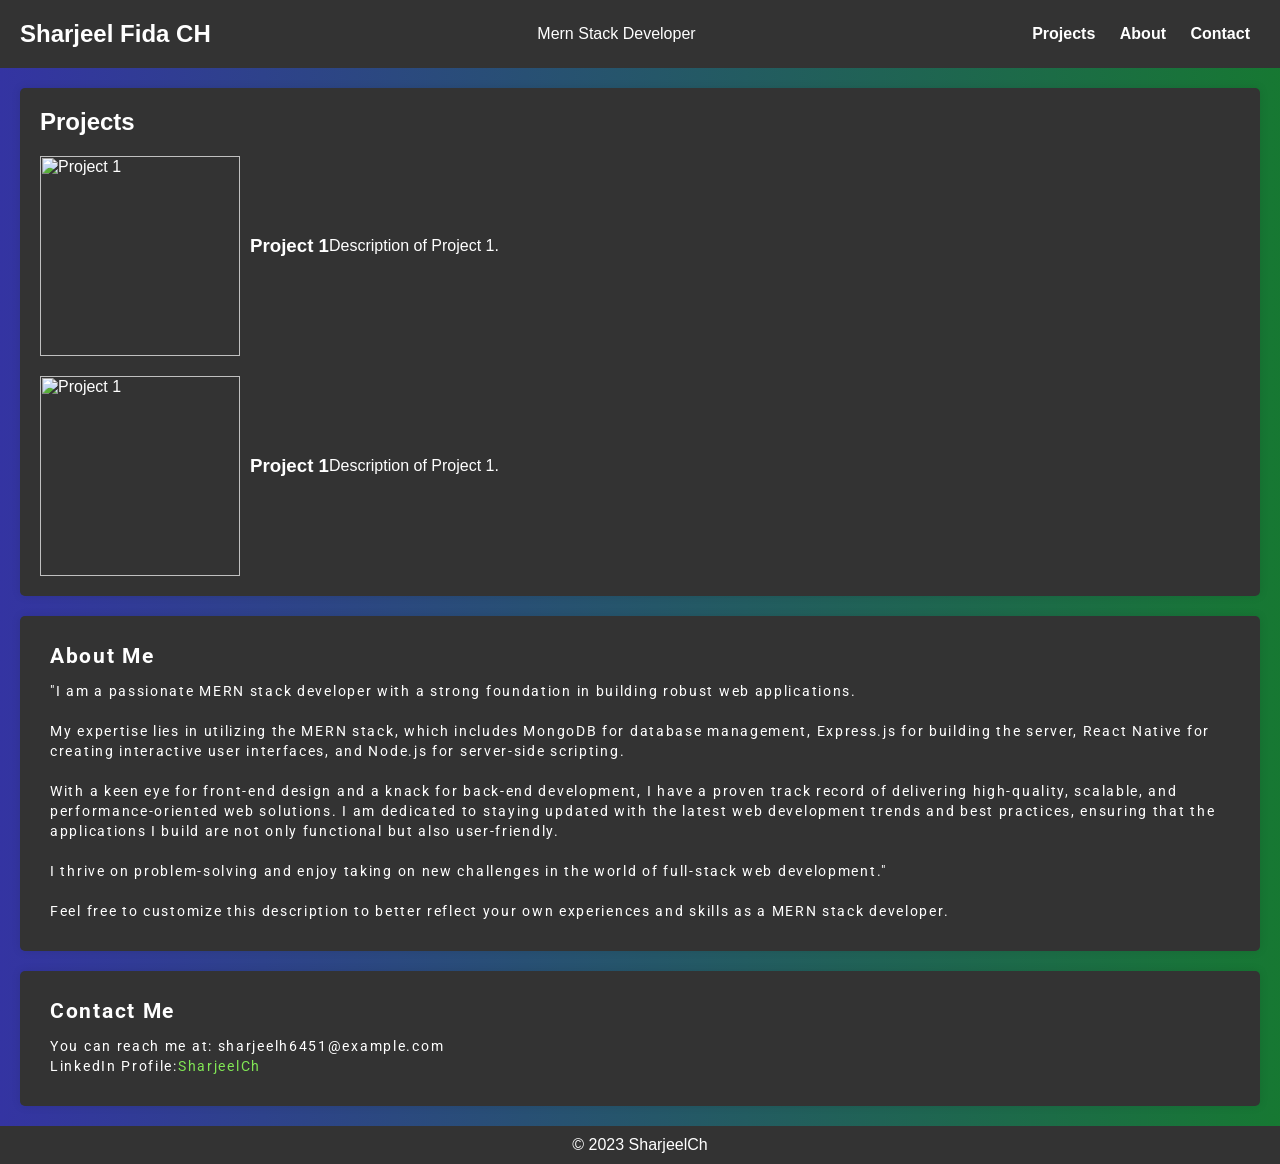
==== index.html @ 893f3784 "Update and rename web.html to index.html" ====
<html lang="en">
<head>
    <meta charset="UTF-8">
    <meta name="viewport" content="width=device-width, initial-scale=1.0">
    <title>My GitHub Portfolio</title>
    <link rel="stylesheet" href="cs.css">
    <link rel="stylesheet" href="https://fonts.googleapis.com/css?family=Roboto:400,700&display=swap">

</head>
<body>
    <header>
        <h2>Sharjeel Fida CH</h1>
        <p>Mern Stack Developer</p>
        <nav>
          <ul>
              <li><a href="#projects">Projects</a></li>
              <li><a href="#about">About</a></li>
              <li><a href="#contact">Contact</a></li>
          </ul>
      </nav>
    </header>
    
    <section id="projects">
        <h2>Projects</h2>
        <div class="project">
          <div class="project-content">
              <img src="addidas.jpeg" alt="Project 1">
              <h3>Project 1</h3>
              <p>Description of Project 1.</p>
          </div>
         
      </div>
      
      <div class="project">
        <div class="project-content">
            <img src="IMG_20230428_213446.jpg" alt="Project 1">
            <h3>Project 1</h3>
            <p>Description of Project 1.</p>
        </div>
       
    </div>
        <!-- Add more project sections as needed -->
    </section>
    <section id="about">
        <h2 class="ABOUTT">About Me</h2>
        <p>"I am a passionate MERN stack developer with a strong foundation in building robust web applications. <br> <br> My expertise lies in utilizing the MERN stack, which includes MongoDB for database management, Express.js for building the server, React Native for creating interactive user interfaces, and Node.js for server-side scripting. <br><br> With a keen eye for front-end design and a knack for back-end development, I have a proven track record of delivering high-quality, scalable, and performance-oriented web solutions. I am dedicated to staying updated with the latest web development trends and best practices, ensuring that the applications I build are not only functional but also user-friendly. <br><br> I thrive on problem-solving and enjoy taking on new challenges in the world of full-stack web development."
         <br><br> Feel free to customize this description to better reflect your own experiences and skills as a MERN stack developer.</p>
    </section>
    <section id="contact">
        <h2 class="CONTACTT">Contact Me</h2>
        <p>You can reach me at: sharjeelh6451@example.com</p>
        <div  class="linkin">
        <p>LinkedIn Profile:  </p><a href="https://www.linkedin.com/in/sharjeel-fida-ch-6a2641256/"> SharjeelCh</a>
        </div>
    </section>
    <footer>
        <p>&copy; 2023 SharjeelCh</p>
       
    </footer>
</body>
</html>
---- cs.css ----
* {
    margin: 0;
    padding: 0;
    box-sizing: border-box;
}
body {
    font-family: Arial, sans-serif;
    background: linear-gradient(90deg, rgb(52, 52, 162), rgb(13, 143, 13), rgb(159, 109, 16), rgb(225, 225, 10));
    background-size: 400% 400%;
    animation: gradientAnimation 15s linear infinite;
    margin: 0; 
    padding: 0; 
}


section {
    background-color: #333; 
    color: #fff;
    margin: 20px;
    padding: 20px;
    border-radius: 5px;
    box-shadow: 0 0 10px rgba(0, 0, 0, 0.1);
}

@media (max-width: 768px) {
    body {
        background-size: 800% 800%;
    }

    section {
        margin: 10px;
        padding: 10px;
    }
}


@keyframes gradientAnimation {
    0% {
        background-position: 0% 50%;
    }
    50% {
        background-position: 100% 50%;
    }
    100% {
        background-position: 0% 50%;
    }
}

header {
    text-align: center;
    background-color: #333;
    color: #fff;
    padding: 20px;
    display: flex;
    align-items: center;
    justify-content: space-between;
}

nav {
    background-color: #333;
}

nav ul {
    list-style-type: none;
    text-align: center;
}

nav li {
    display: inline;
    margin: 10px;
}

nav a {
    text-decoration: none;
    color: #fff;
    font-weight: bold;
}



.project {
    text-align: center;
    align-items:center;
    
}
.project-content {
    display: flex; 
    align-items: center;
    text-align: left; 
    flex-direction: row;
    
}

.project img {
    max-width: 100%;
    height: auto;
    width: 200px; 
    margin-right: 10px;
    margin-top: 20px;
}


footer {
    text-align: center;
    background-color: #333;
    color: #fff;
    padding: 10px;
}
#about {
    padding: 30px;
    letter-spacing: 1.7px;
    line-height: 20px;
    font-size: 14px;
    font-family: 'Roboto', sans-serif;
}
#contact {
    padding: 30px;
    letter-spacing: 1.7px;
    line-height: 20px;
    font-size: 14px;
    font-family: 'Roboto', sans-serif;
    
}
.ABOUTT{
    margin-bottom: 15px;

    
}
.CONTACTT{
    margin-bottom: 15px;
}
.linkin{
   display: flex;
    
}
a {
    color: rgb(129, 231, 85);
    text-decoration: none;
}
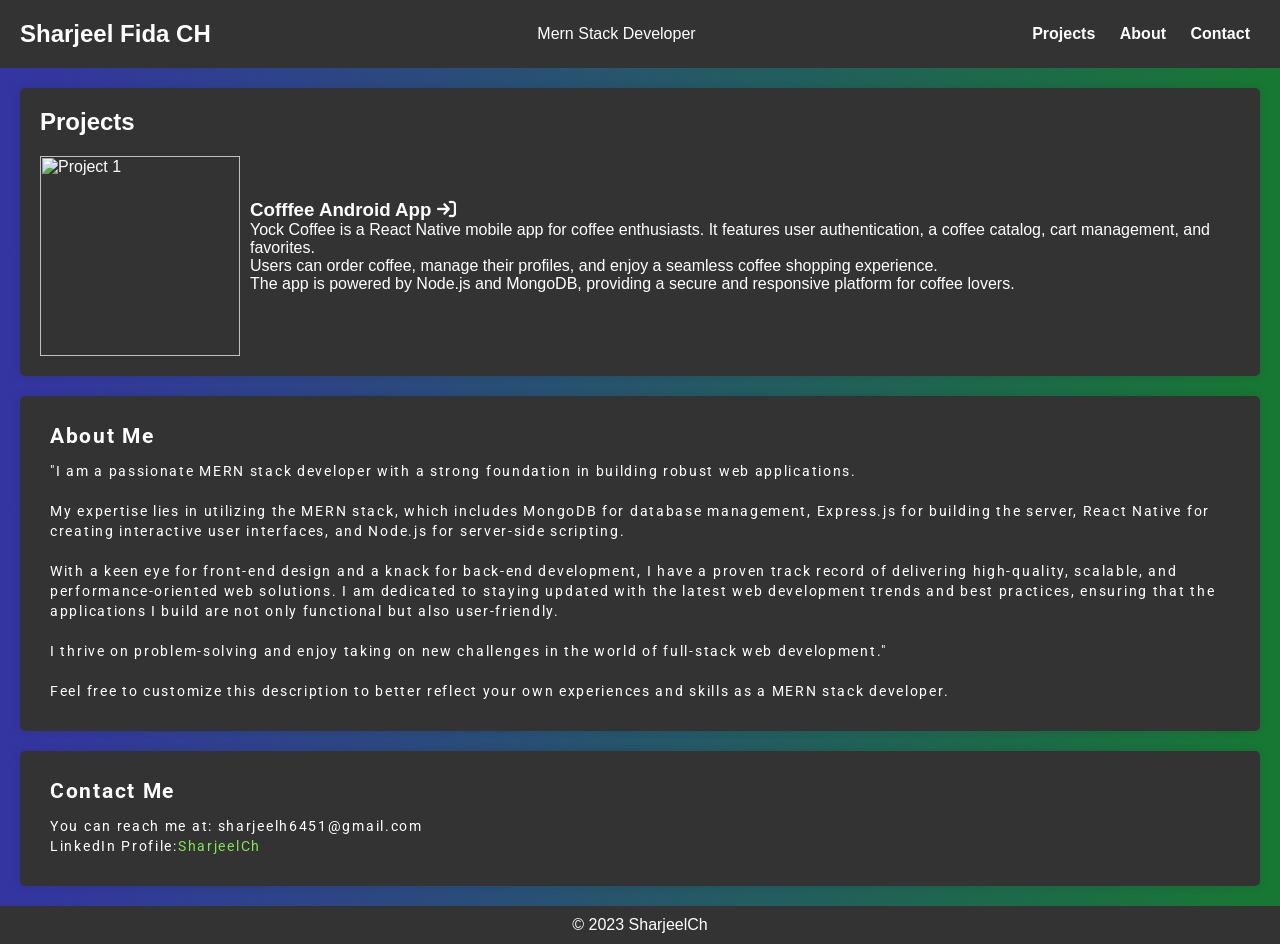
==== commit f7bb944c: "Update index.html" ====
--- a/index.html
+++ b/index.html
@@ -5,6 +5,8 @@
     <title>My GitHub Portfolio</title>
     <link rel="stylesheet" href="cs.css">
     <link rel="stylesheet" href="https://fonts.googleapis.com/css?family=Roboto:400,700&display=swap">
+    <link rel="stylesheet" href="https://cdnjs.cloudflare.com/ajax/libs/font-awesome/6.0.0-beta3/css/all.min.css">
+
 
 </head>
 <body>
@@ -21,7 +23,8 @@
     </header>
     
     <section id="projects">
-        <h2>Projects</h2>
+        <h2 class="head">Projects</h2>
+        <!----
         <div class="project">
           <div class="project-content">
               <img src="addidas.jpeg" alt="Project 1">
@@ -30,16 +33,22 @@
           </div>
          
       </div>
+    -->
+    
       
       <div class="project">
         <div class="project-content">
-            <img src="IMG_20230428_213446.jpg" alt="Project 1">
-            <h3>Project 1</h3>
-            <p>Description of Project 1.</p>
-        </div>
+         
+            <img src="Screenshot_1697626845.png" alt="Project 1">
+            <div class="idm">
+            <h3>Cofffee Android App <i class="fa-solid fa-arrow-right-to-bracket"></i></h3>
+            <p class="para">Yock Coffee is a React Native mobile app for coffee enthusiasts. It features user authentication, a coffee catalog, cart management, and favorites. <br> Users can order coffee, manage their profiles, and enjoy a seamless coffee shopping experience. <br> The app is powered by Node.js and MongoDB, providing a secure and responsive platform for coffee lovers.</p>
+          </div>
+          </div>
        
     </div>
-        <!-- Add more project sections as needed -->
+  
+        
     </section>
     <section id="about">
         <h2 class="ABOUTT">About Me</h2>
@@ -48,7 +57,7 @@
     </section>
     <section id="contact">
         <h2 class="CONTACTT">Contact Me</h2>
-        <p>You can reach me at: sharjeelh6451@example.com</p>
+        <p>You can reach me at: sharjeelh6451@gmail.com</p>
         <div  class="linkin">
         <p>LinkedIn Profile:  </p><a href="https://www.linkedin.com/in/sharjeel-fida-ch-6a2641256/"> SharjeelCh</a>
         </div>
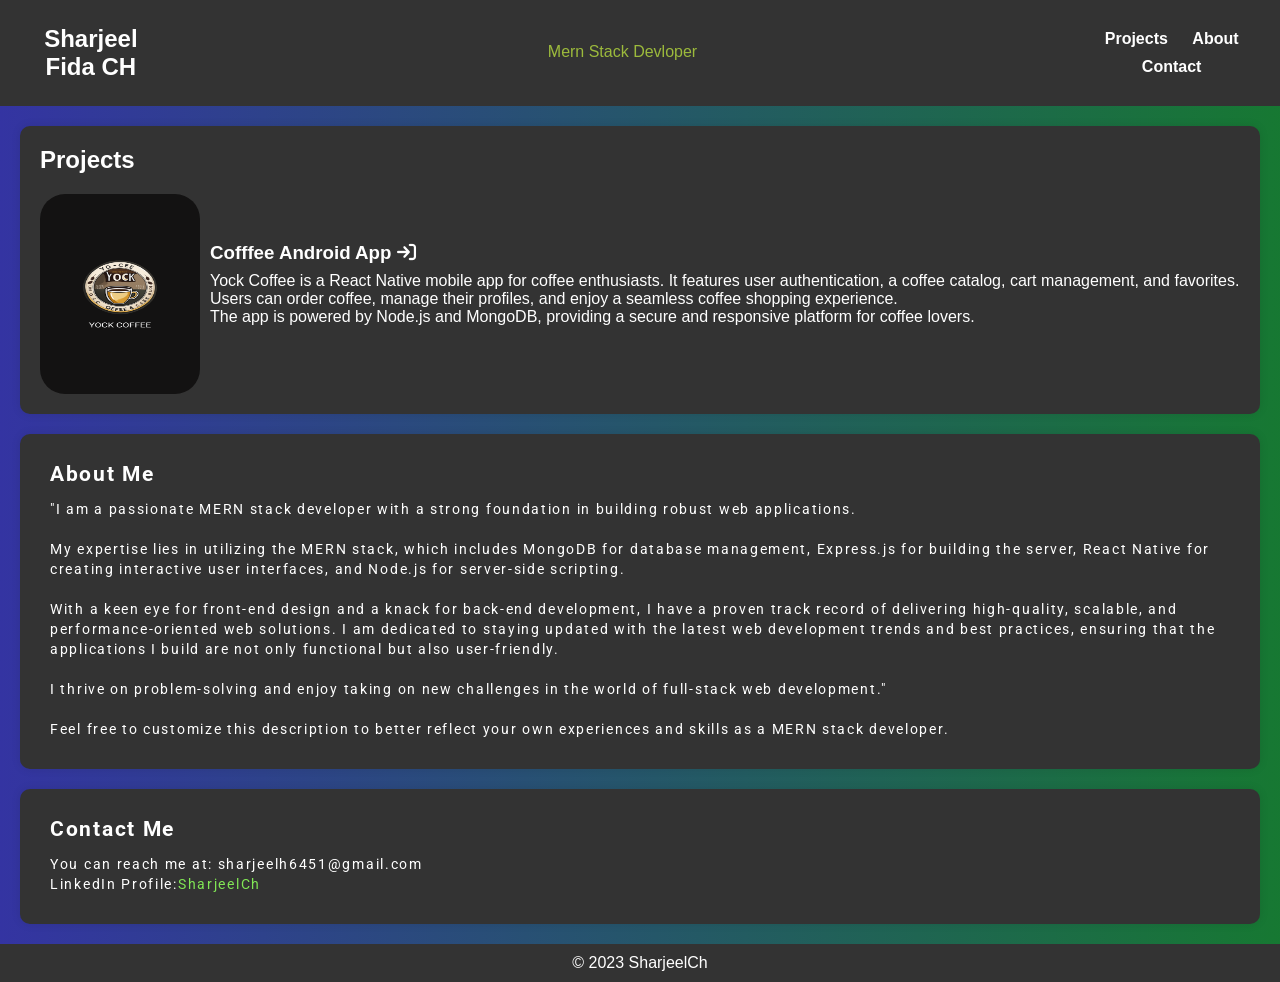
==== commit 9cb66008: "Update index.html" ====
--- a/index.html
+++ b/index.html
@@ -12,7 +12,15 @@
 <body>
     <header>
         <h2>Sharjeel Fida CH</h1>
-        <p>Mern Stack Developer</p>
+        <div class="roller">
+    <span id="rolltext">Mern Stack Devloper<br/>
+    Coding Nerd<br/>
+    Software Engineer<br/>
+   
+   
+    </h1>
+    
+  </div>
         <nav>
           <ul>
               <li><a href="#projects">Projects</a></li>
--- a/cs.css
+++ b/cs.css
@@ -13,13 +13,15 @@
 }
 
 
+
 section {
     background-color: #333; 
     color: #fff;
     margin: 20px;
     padding: 20px;
-    border-radius: 5px;
+    border-radius: 10px;
     box-shadow: 0 0 10px rgba(0, 0, 0, 0.1);
+    
 }
 
 @media (max-width: 768px) {
@@ -30,6 +32,25 @@
     section {
         margin: 10px;
         padding: 10px;
+    }
+    .para {
+        width: 100%; 
+        font-size: 14px; 
+        margin-top: 8px;
+    }
+    header {
+        padding: 10px; 
+    }
+
+    nav ul {
+        display: flex;
+        flex-direction: column; 
+        align-items: center;
+        text-align: center;
+    }
+
+    nav li {
+        margin: 10px;
     }
 }
 
@@ -74,6 +95,33 @@
     text-decoration: none;
     color: #fff;
     font-weight: bold;
+    position: relative;
+    transition: color 0.3s;
+    display: inline-block;
+    padding: 5px 0; 
+}
+
+nav a:hover {
+    color: #51d82c; 
+}
+nav a::after {
+    content: '';
+    display: block;
+    position: absolute;
+    bottom: 0;
+    left: 0;
+    width: 100%;
+    height: 2px; 
+    background-color: #ff7f00;
+    transform: scaleX(0);
+    transform-origin: right;
+    transition: transform 0.3s ease-out;
+    
+}
+
+nav a:hover::after {
+    transform: scaleX(1);
+    transform-origin: left;
 }
 
 
@@ -81,6 +129,7 @@
 .project {
     text-align: center;
     align-items:center;
+    
     
 }
 .project-content {
@@ -94,9 +143,11 @@
 .project img {
     max-width: 100%;
     height: auto;
-    width: 200px; 
+    width: 160px;
+    height: 200px; 
     margin-right: 10px;
     margin-top: 20px;
+    border-radius: 25px;
 }
 
 
@@ -138,3 +189,114 @@
     text-decoration: none;
 }
 
+.para{
+    
+    font-family: 'Gill Sans', 'Gill Sans MT', Calibri, 'Trebuchet MS', sans-serif;
+    font-size: 16px;
+    margin-top: 8px;
+}
+* {
+    margin: 0;
+    padding: 0;
+    
+  }
+  
+  body {
+    background-color: #e63946;
+  }
+  
+  .main {
+    height: 100vh;
+    width: 100%;
+    display: flex;
+    align-items: center;
+    justify-content: center;
+    text-align: center;
+  }
+  h1 {
+    text-align: center;
+    text-transform: uppercase;
+    color: #f1faee;
+    font-size: 4rem;
+  }
+  
+  .roller {
+    height: 4.125rem;
+    line-height: 4rem;
+    position: relative;
+    overflow: hidden;
+    width: 100%;
+    display: flex;
+    justify-content: center;
+    align-items: center;
+  
+    color: #9cba3c;
+  }
+  
+  #spare-time {
+    font-size: 1rem;
+    font-style: italic;
+    letter-spacing: 1rem;
+    margin-top: 0;
+    color: #a8dadc;
+  }
+  
+  .roller #rolltext {
+    position: absolute;
+    top: 0;
+    animation: slide 5s infinite;
+  }
+  
+  @keyframes slide {
+    0% {
+      top: 0;
+    }
+    25% {
+      top: -4rem;
+    }
+    50% {
+      top: -8rem;
+    }
+    72.5% {
+      top: -12.25rem;
+    }
+  }
+  
+  @media screen and (max-width: 600px) {
+    h1 {
+      text-align: center;
+      text-transform: uppercase;
+      color: #f1faee;
+      font-size: 2.125rem;
+    }
+  
+    .roller {
+      height: 2.6rem;
+      line-height: 2.125rem;
+    }
+  
+    #spare-time {
+      font-size: 1rem;
+      letter-spacing: 0.1rem;
+    }
+  
+    .roller #rolltext {
+      animation: slide-mob 5s infinite;
+    }
+  
+    @keyframes slide-mob {
+      0% {
+        top: 0;
+      }
+      25% {
+        top: -2.125rem;
+      }
+      50% {
+        top: -4.25rem;
+      }
+      72.5% {
+        top: -6.375rem;
+      }
+    }
+  }
+  
